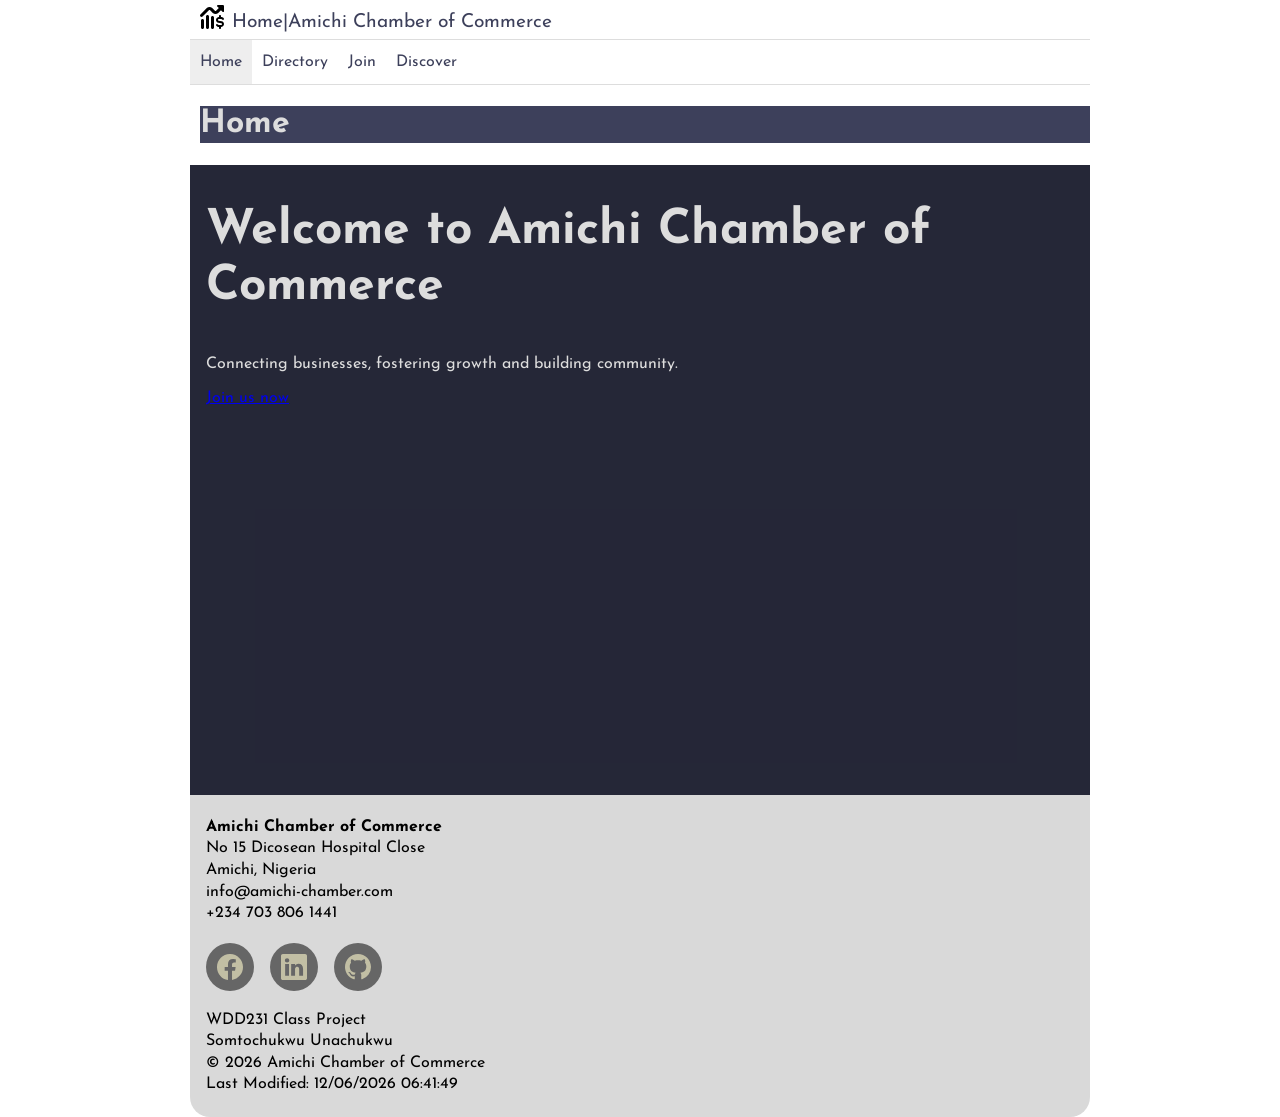
==== chamber/index.html @ 7832e273 "added code" ====
<!DOCTYPE html>
<html lang="en">

<head>
    <meta charset="UTF-8">
    <meta name="viewport" content="width=device-width, initial-scale=1.0">
    <title>Home| Amichi Chamber of Commerce</title>
    <meta name="author" content="Somtochukwu Unachukwu">
    <meta name="description"
        content="This website will serve as a resource hub for businesses in the city of Amichi. The site provides information on local events, host networking. ">

    <meta property="og:title" content="Amichi Chamber of Commerce">
    <meta property="og:description"
        content="This website will serve as a resource hub for businesses in the city of Amichi. The site provides information on local events, host networking. ">
    <meta property="og:image" content="https://sommy200.github.io/wdd231/chamber/images/growth-chart-invest.svg">
    <meta property="og:url" content="https://sommy200.github.io/wdd231/chamber/index.html">

    <link rel="preconnect" href="https://fonts.googleapis.com">
    <link rel="preconnect" href="https://fonts.gstatic.com" crossorigin>
    <link href="https://fonts.googleapis.com/css2?family=Josefin+Sans:ital,wght@0,100..700;1,100..700&display=swap"
        rel="stylesheet">
    <link rel="stylesheet" href="styles/normalize.css">
    <link rel="stylesheet" href="styles/home.css">
    <link rel="stylesheet" href="styles/directory_large.css">

    <link rel="icon" href="favicon-chamber.ico">

    <script src="scripts/hero.js" defer></script>
    <script src="scripts/navigation.js" defer></script>
    <script src="scripts/date.js" defer></script>
</head>

<body>
    <header>
        <img src="images/growth-chart-invest.svg" alt="Amichi Chamber of Commerce Logo" width="24" height="24">
        <span>Home|Amichi Chamber of Commerce</span>
        <button id="ham-btn" class="hamburger"></button>
    </header>
    <nav id="nav-bar" class="navigation">
        <ul>
            <li class="current"><a href="#">Home</a></li>
            <li><a href="#">Directory</a></li>
            <li><a href="#">Join</a></li>
            <li><a href="#">Discover</a></li>
        </ul>
    </nav>
    <main>
        <h1> Home</h1>
        <section class="hero">
            <img src= "https://images.unsplash.com/photo-1467232004584-a241de8bcf5d?w=500&auto=format&fit=crop&q=60&ixlib=rb-4.1.0&ixid=NHwxMjA3fDA%3D" alt="Computer screen showing financial projections" class="hero-img" width="900" height="600">
            <img src="https://independent.ng/wp-content/uploads/2026/09/Amichi.png" alt="Amichi town logo" class="hero-img" width="900" height="600">
            <div class="hero-content">
                <h2>Welcome to Amichi Chamber of Commerce</h2>
                <p>Connecting businesses, fostering growth and building community.</p>
                <a class="btn" href="join.html">Join us now</a>
            </div>
        </section>
       
    </main>
    <footer>
        <div class="footer-contact">
            <p><strong>Amichi Chamber of Commerce</strong></p>
            <p>No 15 Dicosean Hospital Close</p>
            <p>Amichi, Nigeria</p>
            <p>info@amichi-chamber.com</p>
            <p>+234 703 806 1441</p>
        </div>

        <div class="social">
            <a href="https://www.facebook.com/somtochukwu.unachukwu"><img src="images/face_book.svg" alt="Facebook"
                    width="26" height="26"></a>
            <a href="https://www.linkedin.com/in/somtochukwu-christian-unachukwu-9a2537103"><img
                    src="images/linkedin.svg" alt="LinkedIn" width="26" height="26"></a>
            <a href="https://github.com/Sommy200"><img src="images/github.svg" alt="GitHub" width="26" height="26"></a>
        </div>

        <div class="footer-info">
            <p>WDD231 Class Project</p>
            <p>Somtochukwu Unachukwu</p>
            <p>&copy; <span id="currentyear"></span> Amichi Chamber of Commerce</p>
            <p id="lastModified"></p>
        </div>
    </footer>

</body>

</html>
---- chamber/styles/home.css ----
* {
    font-family: "josefin sans", sans-serif;
    box-sizing: border-box;
}

/**********header**********/
header {
    display: grid;
    grid-template-columns: 24px auto 44px;
    padding: 5px 0 5px 10px;
    align-items: end;
    border-bottom: solid 1px #ddd;
    column-gap: 8px;

}

header img {
    display: block;
    width: 100%;
    height: auto;
    padding-bottom: 5px;
}

header span {
    font-size: 1.2rem;
    color: #3D405b
}

/*********hamburger********/
.hamburger {
    background: none;
    border: none;
    color: #3D405b;
    cursor: pointer;
    font-family: verdana, geneva, tahoma, sans-serif;

}

.hamburger::before {
    content: "\2630";
    font-size: 2rem;

}

.hamburger.show::before {
    content: "\00D7"
}

.navigation {
    display: none;
}

.navigation.show {
    display: block;
}

.navigation ul {
    list-style-type: none;
    margin: 0;
    padding: 0;
}

.navigation a {
    display: block;
    padding: .8rem 10px;
    color: #3D405b;
    text-decoration: none;
    border-bottom: solid 1px #ddd;
}

.navigation a:hover {
    background-color: #e07A5F
}

.navigation li.current {
    background-color: #eee;
}

h1 {
    margin-left: 10px;
    background-color: #3D405b;
    color: #ddd
}
.hero-content h2 {
    color: #ddd;
    font-size: 3rem;
}

.hero-content p {
    color: #ddd
    

    
}
.hero {
    position: relative;
    height: 70vh;
    /* Adjust height to fit your layout */
    overflow: hidden;
    background-color: #3D405b;
    
}

.hero img.hero-img {
    position: absolute;
    top: 0;
    left: 0;
    width: 100%;
    height: 100%;
    object-fit: cover;
    /* Ensures images cover the space without distorting */
    z-index: 1;
    opacity: 0;
    transition: opacity 1.5s ease-in-out;
}
/* The active image fades into view */
.hero img.hero-img.active {
    opacity: 1;
}
/* Dark overlay so white text stands out over the photos */
.hero::after {
    content: "";
    position: absolute;
    top: 0;
    left: 0;
    width: 100%;
    height: 100%;
    background-color: rgba(0, 0, 0, 0.4);
    z-index: 2;
}

/* Ensure text sits safely on top of images and overlay */
.hero-content {
    position: relative;
    z-index: 3;
    max-width: 800px;
    padding: 0 1rem;
}

footer {
    background-color: #d9d9d9;
    padding: 1.25rem 1rem;
    text-align: left;
    border-radius: 0 0 20px 20px;
}

footer p {
    margin: 0.2rem 0;
    font-size: 1rem;
}

.social {
    display: flex;
    gap: 1rem;
    margin: 1.25rem 0;
}

.social a {
    display: flex;
    justify-content: center;
    align-items: center;
    width: 48px;
    height: 48px;
    background-color: #666;
    border-radius: 50%;
}

.social img {
    width: 26px;
    height: 26px;
    filter: invert(1);
}

.social a:hover {
    background-color: #3D405b;
}

.filters {
    display: flex;
    justify-content: center;
    gap: 10px;
    padding: 1rem 10px 0;
}

.filters button {
    flex: 1;
    max-width: 160px;
    padding: 0.6rem;
    font-size: 1rem;
    font-weight: 700;
    background-color: #ccc;
    border: 2px solid #222;
    border-radius: 6px;
    cursor: pointer;
}

.filters button[aria-pressed="true"] {
    background-color: #3D405b;
    color: #fff;
}

#directory {
    display: grid;
    gap: 1rem;
    padding: 1rem 10px;
    min-height: 450px;
}

#directory.grid {
    grid-template-columns: repeat(auto-fit, minmax(240px, 1fr));
}

#directory.list {
    grid-template-columns: 1fr;
}

.member-card {
    border: 1px solid #3D405b;
    padding: 1rem;
    text-align: center;
}

.member-card img {
    display: block;
    margin: 0 auto 0.5rem;
    max-width: 100%;
    height: auto;
    aspect-ratio: 3/2;
    object-fit: contain;
}

.member-card h2 {
    margin: 0.25rem 0;
    font-size: 1.1rem;
    color: #3D405b;
}

.member-card p {
    margin: 0.2rem 0;
    font-size: 0.9rem;
}

#directory.list .member-card {
    display: grid;
    grid-template-columns: 100px 1fr;
    align-items: center;
    gap: 1rem;
    text-align: left;
    padding: 0.5rem 1rem;
}

#directory.list .member-card img {
    margin: 0;
}
---- chamber/styles/directory_large.css ----
@media only screen and (min-width: 38rem) {

    header,
    main,
    nav,
    footer {
        max-width: 900px;
        margin: 0 auto;
    }

    header {
        grid-template-columns: 24px auto;
    }

    .hamburger {
        display: none;
    }

    .navigation {
        display: block;
        border-bottom: solid 1px #ddd;
    }

    .navigation ul {
        display: flex;
    }

    .navigation a {
        border: none;
    }



}
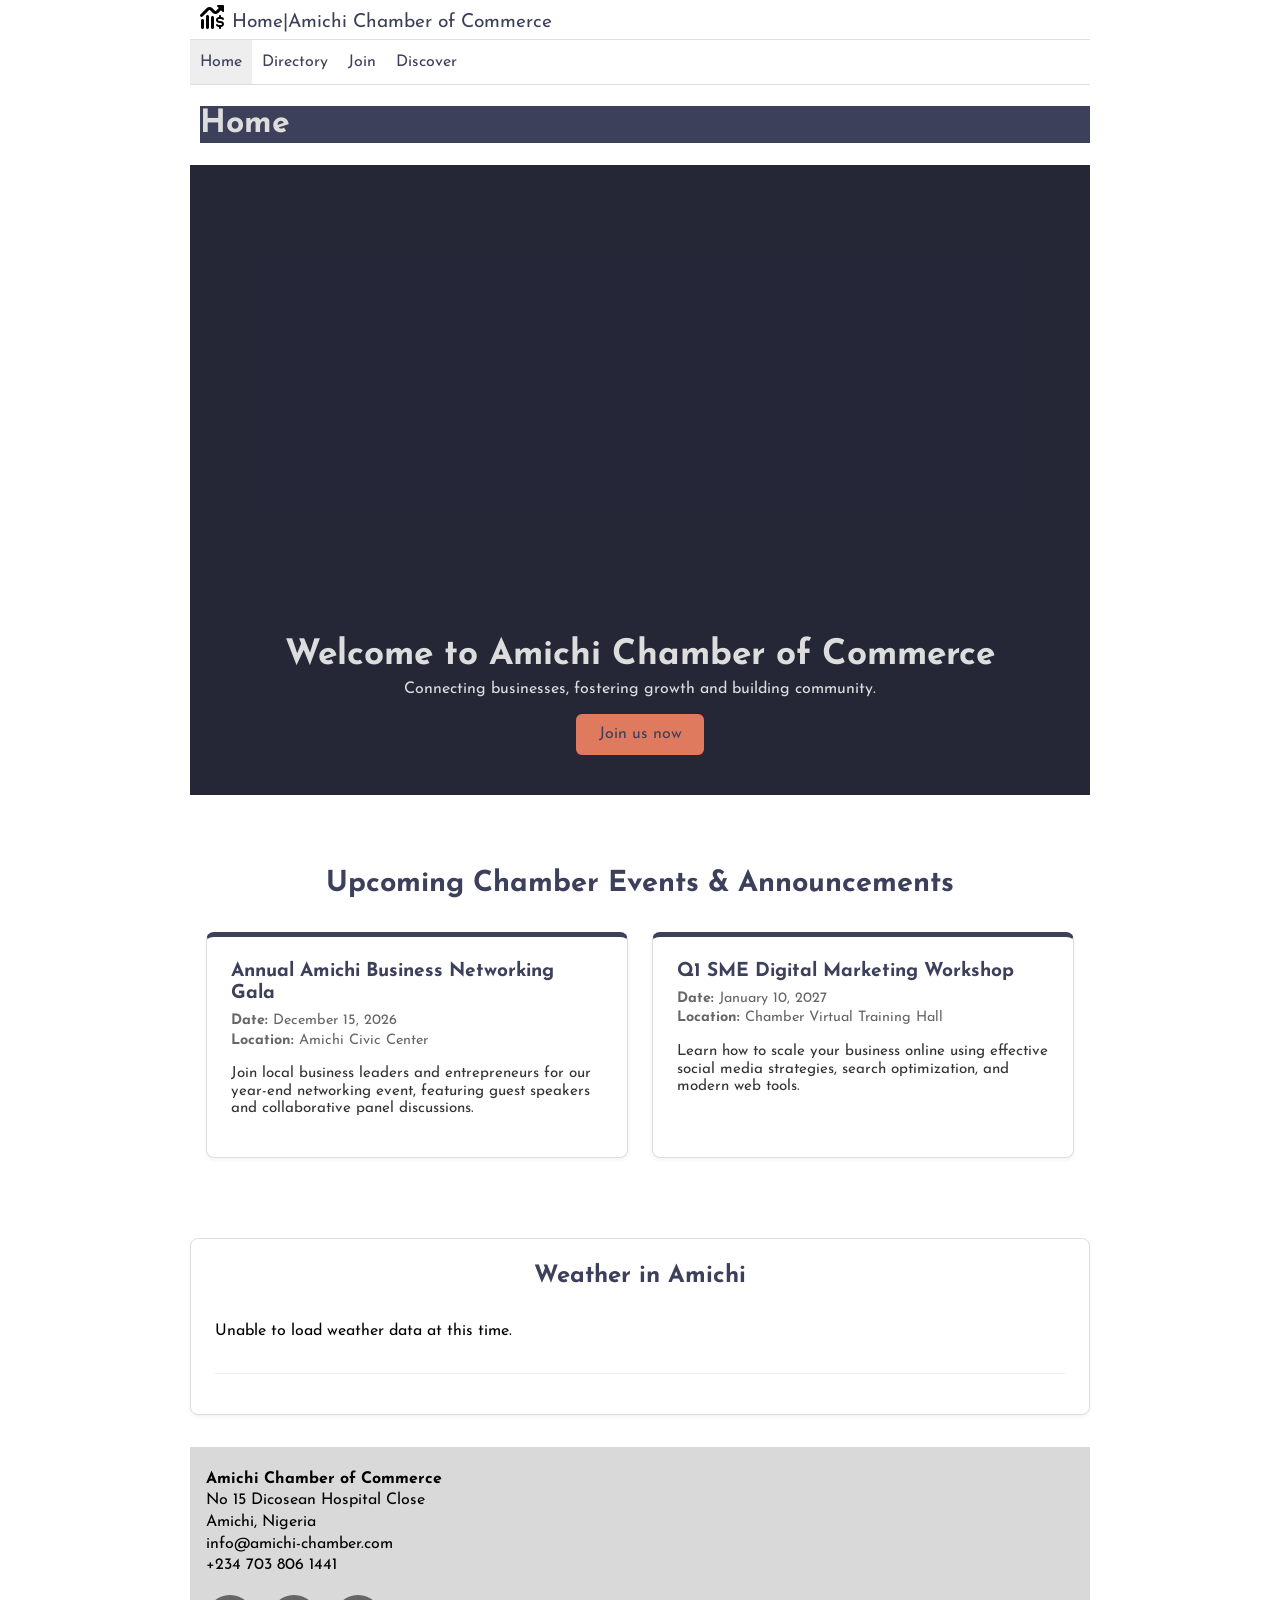
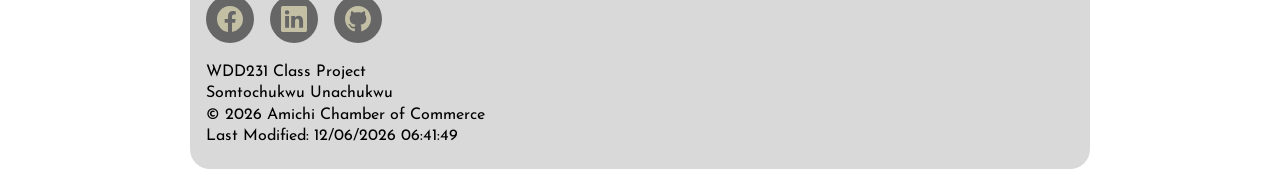
==== commit f8b46d50: "added code" ====
--- a/chamber/index.html
+++ b/chamber/index.html
@@ -27,6 +27,7 @@
 
     <script src="scripts/hero.js" defer></script>
     <script src="scripts/navigation.js" defer></script>
+    <script src="scripts/weather.js" defer></script>
     <script src="scripts/date.js" defer></script>
 </head>
 
@@ -53,6 +54,37 @@
                 <h2>Welcome to Amichi Chamber of Commerce</h2>
                 <p>Connecting businesses, fostering growth and building community.</p>
                 <a class="btn" href="join.html">Join us now</a>
+            </div>
+        </section>
+
+        <section class="home-events">
+            <h2>Upcoming Chamber Events & Announcements</h2>
+            <div class="events-grid">
+                <article class="event-card">
+                    <h3>Annual Amichi Business Networking Gala</h3>
+                    <p class="event-date"><strong>Date:</strong> December 15, 2026</p>
+                    <p class="event-location"><strong>Location:</strong> Amichi Civic Center</p>
+                    <p>Join local business leaders and entrepreneurs for our year-end networking event, featuring guest speakers
+                        and collaborative panel discussions.</p>
+                </article>
+        
+                <article class="event-card">
+                    <h3>Q1 SME Digital Marketing Workshop</h3>
+                    <p class="event-date"><strong>Date:</strong> January 10, 2027</p>
+                    <p class="event-location"><strong>Location:</strong> Chamber Virtual Training Hall</p>
+                    <p>Learn how to scale your business online using effective social media strategies, search optimization, and
+                        modern web tools.</p>
+                </article>
+            </div>
+        </section>
+
+        <section class="weather-card">
+            <h2>Weather in Amichi</h2>
+            <div id="current-weather">
+                <!-- Current weather will be dynamically injected here -->
+            </div>
+            <div id="forecast" class="forecast-container">
+                <!-- 3-day forecast will be dynamically injected here -->
             </div>
         </section>
        
--- a/chamber/styles/home.css
+++ b/chamber/styles/home.css
@@ -83,11 +83,18 @@
 }
 .hero-content h2 {
     color: #ddd;
-    font-size: 3rem;
+    background-color: transparent;
+    font-size: 2.2rem;
+    margin-bottom: 0.2rem;
+    
+    
 }
 
 .hero-content p {
-    color: #ddd
+    color: #ddd;
+    margin-top: 0;
+    margin-bottom: 1rem;
+    
     
 
     
@@ -129,13 +136,158 @@
     z-index: 2;
 }
 
-/* Ensure text sits safely on top of images and overlay */
+
 .hero-content {
-    position: relative;
-    z-index: 3;
-    max-width: 800px;
-    padding: 0 1rem;
-}
+    position: absolute;
+        top: 0;
+        left: 0;
+        width: 100%;
+        height: 100%;
+        z-index: 3;
+        display: flex;
+        flex-direction: column;
+        align-items: center;
+        /* Centers text horizontally */
+        justify-content: flex-end;
+        /* Pushes content to the bottom */
+        text-align: center;
+        color: #fff;
+        padding: 0 1rem 2.5rem 1rem;
+        /* Adds space at the bottom */
+    
+}
+
+.btn {
+    display: inline-block;
+    background: #e07A5F;
+    color: #3D405b;
+    padding: 0.7rem 1.4rem;
+    border: 0;
+    border-radius: 6px;
+    text-decoration: none;
+    cursor: pointer;
+}
+
+.btn:hover, .btn:focus-visible {
+    background: #3D405b;
+    color: #ddd;
+}
+
+.home-events {
+    padding: 3rem 1rem;
+    max-width: 900px;
+    margin: 0 auto;
+}
+
+.home-events h2 {
+    text-align: center;
+    color: #3D405b;
+    font-size: 1.8rem;
+    margin-bottom: 2rem;
+}
+
+.events-grid {
+    display: grid;
+    grid-template-columns: repeat(auto-fit, minmax(280px, 1fr));
+    gap: 1.5rem;
+}
+
+.event-card {
+    background-color: #ffffff;
+    border: 1px solid #ddd;
+    border-top: 5px solid #3D405b;
+    /* Accent top border */
+    border-radius: 8px;
+    padding: 1.5rem;
+    box-shadow: 0 2px 4px rgba(0, 0, 0, 0.05);
+    transition: transform 0.2s ease;
+}
+
+.event-card:hover {
+    transform: translateY(-3px);
+    box-shadow: 0 4px 8px rgba(0, 0, 0, 0.1);
+}
+
+.event-card h3 {
+    color: #3D405b;
+    margin-top: 0;
+    margin-bottom: 0.5rem;
+    font-size: 1.2rem;
+}
+
+.event-date,
+.event-location {
+    font-size: 0.9rem;
+    color: #666;
+    margin: 0.2rem 0;
+}
+
+.event-card p:last-child {
+    margin-top: 1rem;
+    font-size: 0.95rem;
+    color: #333;
+}
+
+.weather-card {
+    background-color: #ffffff;
+    border: 1px solid #ddd;
+    border-radius: 8px;
+    padding: 1.5rem;
+    max-width: 900px;
+    margin: 2rem auto;
+    box-shadow: 0 2px 4px rgba(0, 0, 0, 0.05);
+}
+
+.weather-card h2 {
+    color: #3D405b;
+    margin-top: 0;
+    font-size: 1.5rem;
+    text-align: center;
+    margin-bottom: 1rem;
+}
+
+#current-weather {
+    display: flex;
+    align-items: center;
+    gap: 1rem;
+    padding-bottom: 1rem;
+    border-bottom: 1px solid #eee;
+    margin-bottom: 1rem;
+}
+
+#current-weather img {
+    width: 64px;
+    height: 64px;
+    background-color: #f0f0f0;
+    border-radius: 50%;
+}
+
+.forecast-container {
+    display: grid;
+    grid-template-columns: repeat(auto-fit, minmax(120px, 1fr));
+    gap: 1rem;
+    text-align: center;
+}
+
+.forecast-day {
+    background-color: #f9f9f9;
+    padding: 0.75rem;
+    border-radius: 6px;
+    border: 1px solid #eee;
+}
+
+.forecast-day h4 {
+    margin: 0 0 0.5rem 0;
+    color: #3D405b;
+    font-size: 0.95rem;
+}
+
+.forecast-day p {
+    margin: 0.2rem 0;
+    font-size: 0.9rem;
+    color: #555;
+}
+
 
 footer {
     background-color: #d9d9d9;
@@ -199,56 +351,3 @@
     color: #fff;
 }
 
-#directory {
-    display: grid;
-    gap: 1rem;
-    padding: 1rem 10px;
-    min-height: 450px;
-}
-
-#directory.grid {
-    grid-template-columns: repeat(auto-fit, minmax(240px, 1fr));
-}
-
-#directory.list {
-    grid-template-columns: 1fr;
-}
-
-.member-card {
-    border: 1px solid #3D405b;
-    padding: 1rem;
-    text-align: center;
-}
-
-.member-card img {
-    display: block;
-    margin: 0 auto 0.5rem;
-    max-width: 100%;
-    height: auto;
-    aspect-ratio: 3/2;
-    object-fit: contain;
-}
-
-.member-card h2 {
-    margin: 0.25rem 0;
-    font-size: 1.1rem;
-    color: #3D405b;
-}
-
-.member-card p {
-    margin: 0.2rem 0;
-    font-size: 0.9rem;
-}
-
-#directory.list .member-card {
-    display: grid;
-    grid-template-columns: 100px 1fr;
-    align-items: center;
-    gap: 1rem;
-    text-align: left;
-    padding: 0.5rem 1rem;
-}
-
-#directory.list .member-card img {
-    margin: 0;
-}
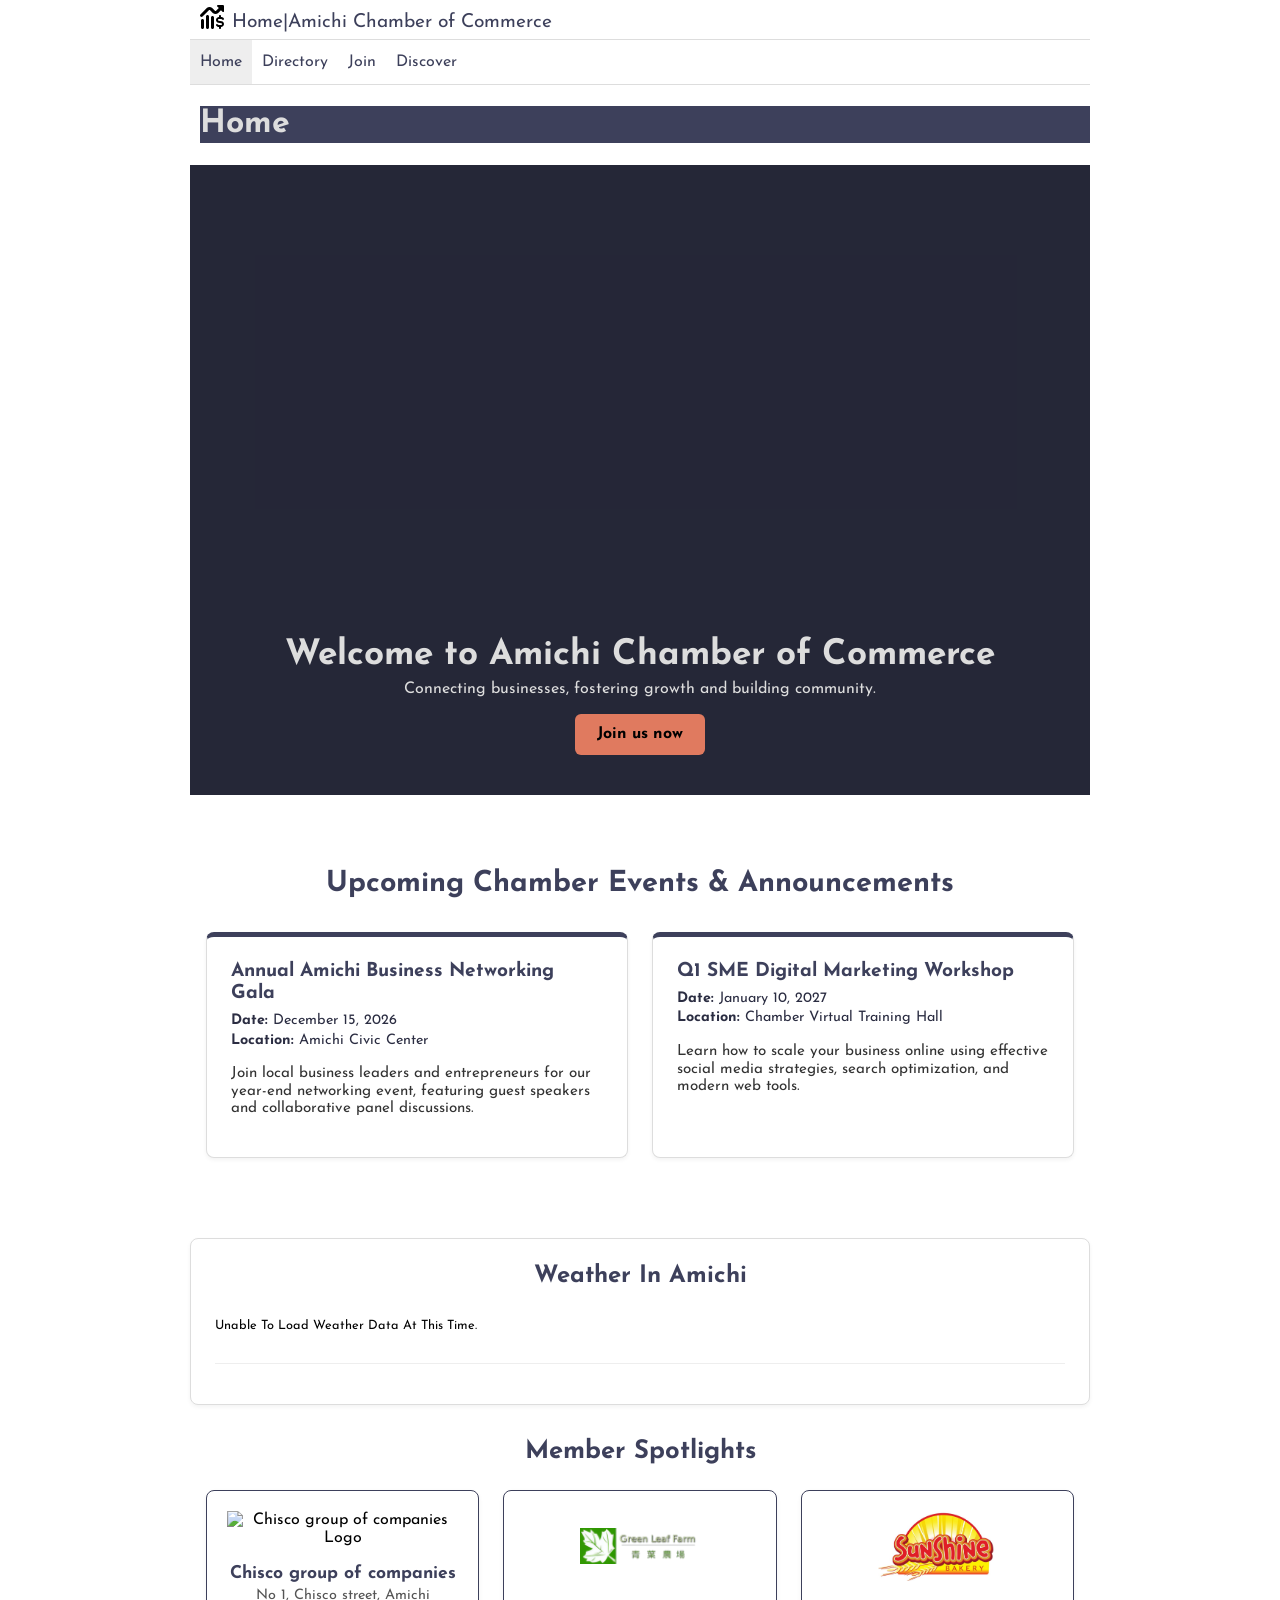
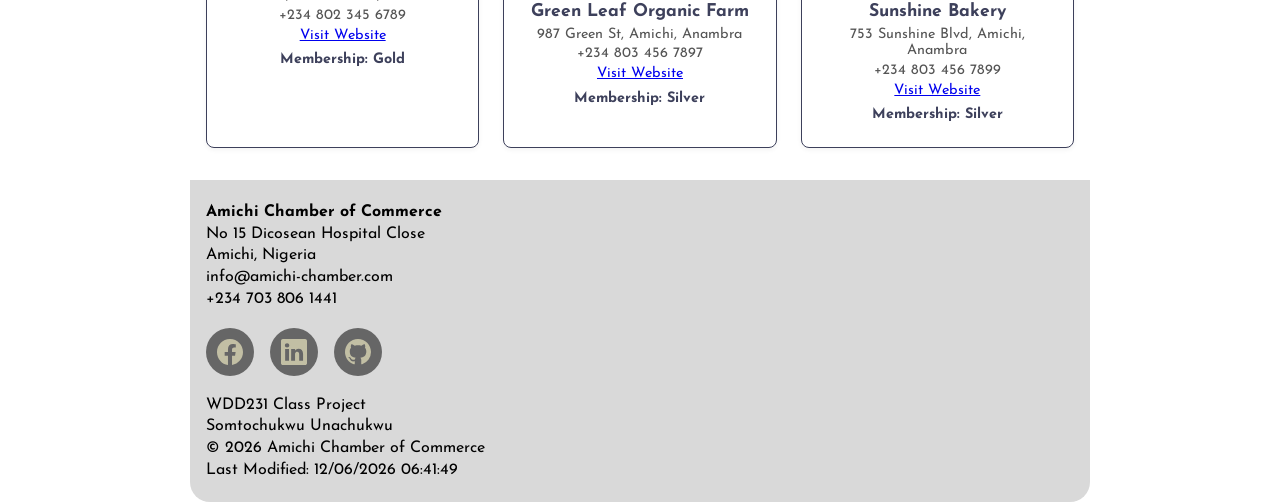
==== commit 2a5c12cc: "added code" ====
--- a/chamber/index.html
+++ b/chamber/index.html
@@ -29,18 +29,19 @@
     <script src="scripts/navigation.js" defer></script>
     <script src="scripts/weather.js" defer></script>
     <script src="scripts/date.js" defer></script>
+    <script src="scripts/spotlights.js" defer></script>
 </head>
 
 <body>
     <header>
         <img src="images/growth-chart-invest.svg" alt="Amichi Chamber of Commerce Logo" width="24" height="24">
         <span>Home|Amichi Chamber of Commerce</span>
-        <button id="ham-btn" class="hamburger"></button>
+        <button id="ham-btn" class="hamburger" aria-label="Menu"></button>
     </header>
     <nav id="nav-bar" class="navigation">
         <ul>
             <li class="current"><a href="#">Home</a></li>
-            <li><a href="#">Directory</a></li>
+            <li><a href="directory.html">Directory</a></li>
             <li><a href="#">Join</a></li>
             <li><a href="#">Discover</a></li>
         </ul>
@@ -48,7 +49,7 @@
     <main>
         <h1> Home</h1>
         <section class="hero">
-            <img src= "https://images.unsplash.com/photo-1467232004584-a241de8bcf5d?w=500&auto=format&fit=crop&q=60&ixlib=rb-4.1.0&ixid=NHwxMjA3fDA%3D" alt="Computer screen showing financial projections" class="hero-img" width="900" height="600">
+            <img src="https://images.unsplash.com/photo-1467232004584-a241de8bcf5d?w=500&auto=format&fit=crop&q=60&ixlib=rb-4.1.0&ixid=NHwxMjA3fDA%3D" alt="Computer screen showing financial projections" class="hero-img" width="900" height="600">
             <img src="https://independent.ng/wp-content/uploads/2026/09/Amichi.png" alt="Amichi town logo" class="hero-img" width="900" height="600">
             <div class="hero-content">
                 <h2>Welcome to Amichi Chamber of Commerce</h2>
@@ -87,6 +88,13 @@
                 <!-- 3-day forecast will be dynamically injected here -->
             </div>
         </section>
+
+        <section class="spotlights-container">
+            <h2>Member Spotlights</h2>
+            <div id="spotlight-cards" class="spotlight-grid">
+                <!-- Spotlight cards will be dynamically loaded here -->
+            </div>
+        </section>
        
     </main>
     <footer>
--- a/chamber/styles/home.css
+++ b/chamber/styles/home.css
@@ -2,6 +2,7 @@
     font-family: "josefin sans", sans-serif;
     box-sizing: border-box;
 }
+
 
 /**********header**********/
 header {
@@ -160,17 +161,21 @@
 .btn {
     display: inline-block;
     background: #e07A5F;
-    color: #3D405b;
+    color: #000000;
+    /* Pure black for maximum contrast */
     padding: 0.7rem 1.4rem;
     border: 0;
-    border-radius: 6px;
-    text-decoration: none;
+     border-radius: 6px;
+     text-decoration: none;
     cursor: pointer;
+    font-weight: 700;
+    /* Makes the dark text bolder and easier to read */
+    
 }
 
 .btn:hover, .btn:focus-visible {
     background: #3D405b;
-    color: #ddd;
+    color: #ffffff;
 }
 
 .home-events {
@@ -218,7 +223,7 @@
 .event-date,
 .event-location {
     font-size: 0.9rem;
-    color: #666;
+    color: #2b2d42;
     margin: 0.2rem 0;
 }
 
@@ -287,6 +292,82 @@
     font-size: 0.9rem;
     color: #555;
 }
+
+.weather-desc {
+    margin: 0;
+    color: #3D405b;
+    /* High contrast and matches your theme */
+    text-transform: capitalize;
+}
+
+.weather-metric {
+    font-size: 1.5rem;
+    font-weight: bold;
+    margin: 0;
+    color: #3D405b;
+    /* High contrast and matches your theme */
+    text-transform: capitalize;
+}
+
+.weather-card {
+    font-size: 0.8rem;
+    text-transform: capitalize;
+}
+
+
+.spotlights-container {
+    max-width: 900px;
+    margin: 2rem auto;
+    padding: 0 1rem;
+}
+
+.spotlights-container h2 {
+    text-align: center;
+    color: #3D405b;
+    font-size: 1.6rem;
+    margin-bottom: 1.5rem;
+}
+
+.spotlight-grid {
+    display: grid;
+    grid-template-columns: repeat(auto-fit, minmax(260px, 1fr));
+    gap: 1.5rem;
+}
+
+.spotlight-card {
+    background-color: #ffffff;
+    border: 1px solid #3D405b;
+    border-radius: 8px;
+    padding: 1.25rem;
+    text-align: center;
+    box-shadow: 0 2px 5px rgba(0, 0, 0, 0.05);
+}
+
+.spotlight-card img {
+    max-width: 100%;
+    height: 70px;
+    object-fit: contain;
+    margin-bottom: 0.75rem;
+}
+
+.spotlight-card h3 {
+    color: #3D405b;
+    font-size: 1.1rem;
+    margin: 0.25rem 0;
+}
+
+.spotlight-card p {
+    font-size: 0.9rem;
+    margin: 0.2rem 0;
+    color: #555;
+}
+
+.spotlight-card .level {
+    font-weight: bold;
+    color: #3D405b;
+    margin-top: 0.5rem;
+}
+
 
 
 footer {
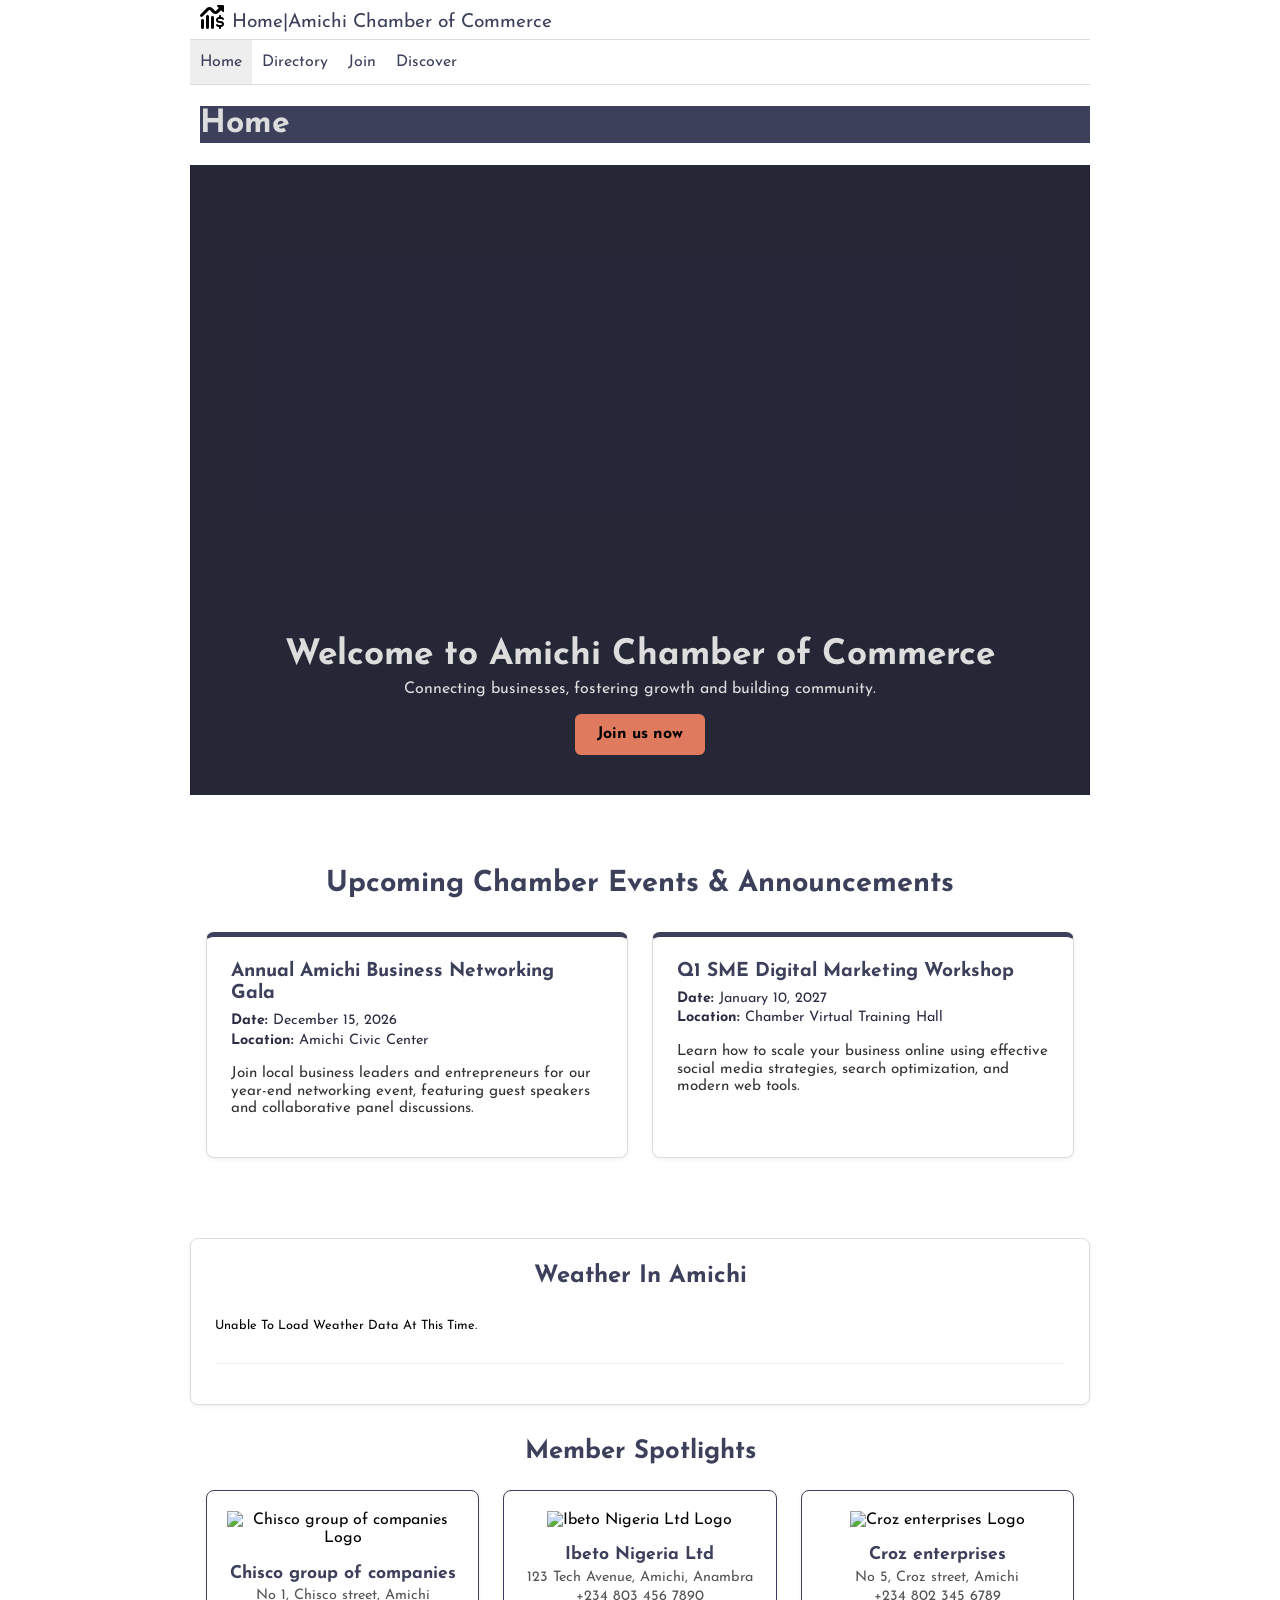
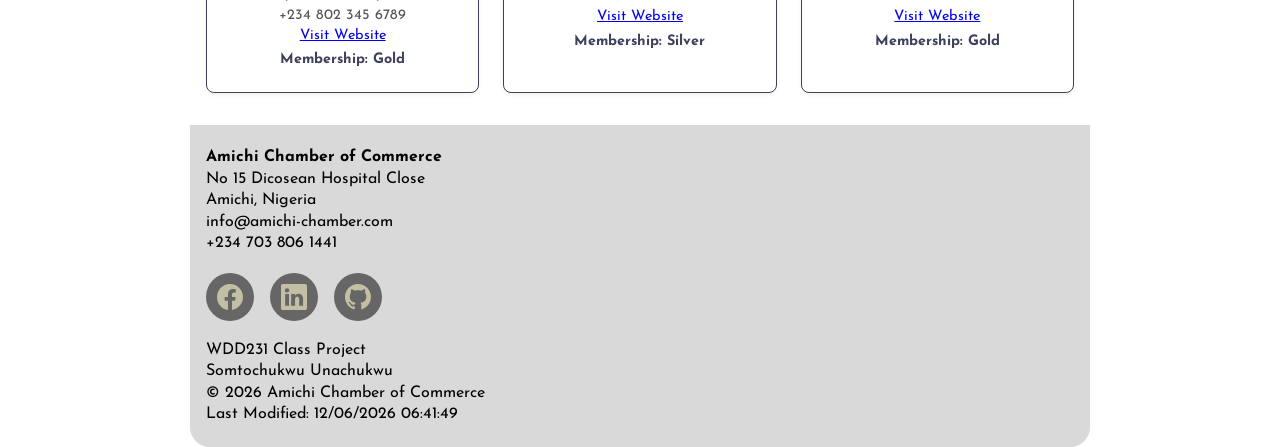
==== commit fbf3ab61: "added code" ====
--- a/chamber/index.html
+++ b/chamber/index.html
@@ -49,8 +49,8 @@
     <main>
         <h1> Home</h1>
         <section class="hero">
-            <img src="https://images.unsplash.com/photo-1467232004584-a241de8bcf5d?w=500&auto=format&fit=crop&q=60&ixlib=rb-4.1.0&ixid=NHwxMjA3fDA%3D" alt="Computer screen showing financial projections" class="hero-img" width="900" height="600">
-            <img src="https://independent.ng/wp-content/uploads/2026/09/Amichi.png" alt="Amichi town logo" class="hero-img" width="900" height="600">
+            <img src="images/computer-logo.jpg" alt="Computer screen showing financial projections" class="hero-img" width="900" height="600">
+            <img src="images/Amichi.png" alt="Amichi town logo" class="hero-img" width="900" height="600">
             <div class="hero-content">
                 <h2>Welcome to Amichi Chamber of Commerce</h2>
                 <p>Connecting businesses, fostering growth and building community.</p>
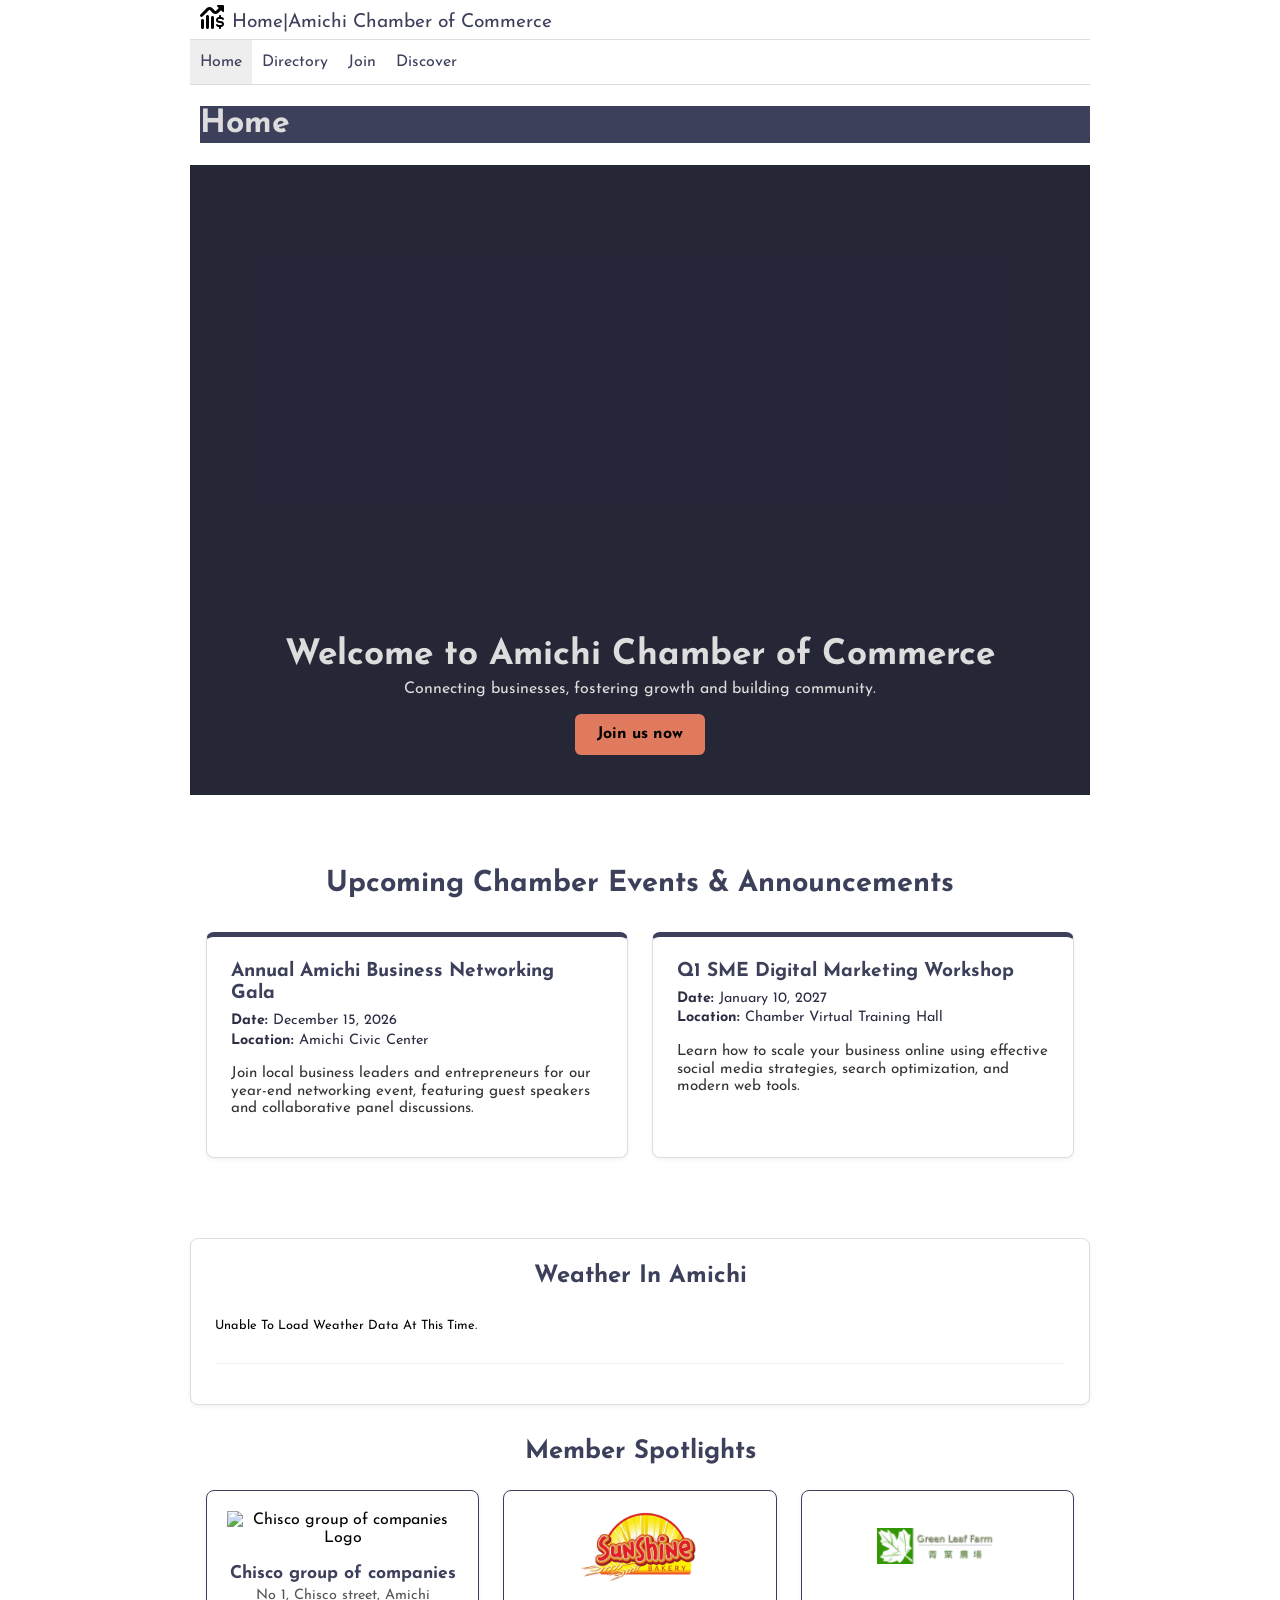
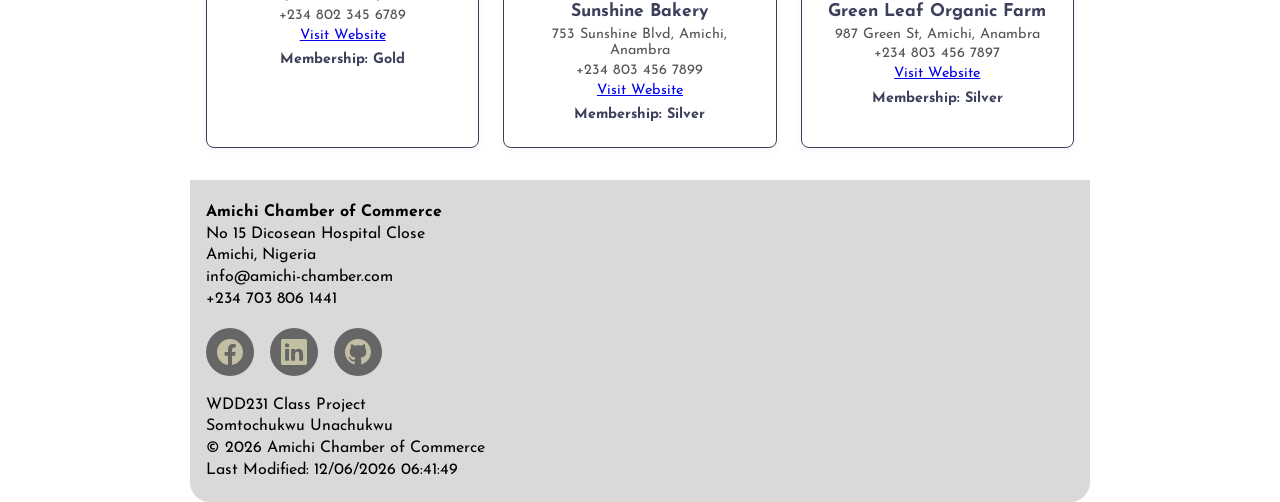
==== commit 20866da8: "added code" ====
--- a/chamber/index.html
+++ b/chamber/index.html
@@ -12,7 +12,7 @@
     <meta property="og:title" content="Amichi Chamber of Commerce">
     <meta property="og:description"
         content="This website will serve as a resource hub for businesses in the city of Amichi. The site provides information on local events, host networking. ">
-    <meta property="og:image" content="https://sommy200.github.io/wdd231/chamber/images/growth-chart-invest.svg">
+    <meta property="og:image" content="https://sommy200.github.io/wdd231/chamber/images/og-image.jpg">
     <meta property="og:url" content="https://sommy200.github.io/wdd231/chamber/index.html">
 
     <link rel="preconnect" href="https://fonts.googleapis.com">
@@ -50,7 +50,7 @@
         <h1> Home</h1>
         <section class="hero">
             <img src="images/computer-logo.jpg" alt="Computer screen showing financial projections" class="hero-img" width="900" height="600">
-            <img src="images/Amichi.png" alt="Amichi town logo" class="hero-img" width="900" height="600">
+            <img src="images/amichi.png" alt="Amichi town logo" class="hero-img" width="900" height="600">
             <div class="hero-content">
                 <h2>Welcome to Amichi Chamber of Commerce</h2>
                 <p>Connecting businesses, fostering growth and building community.</p>
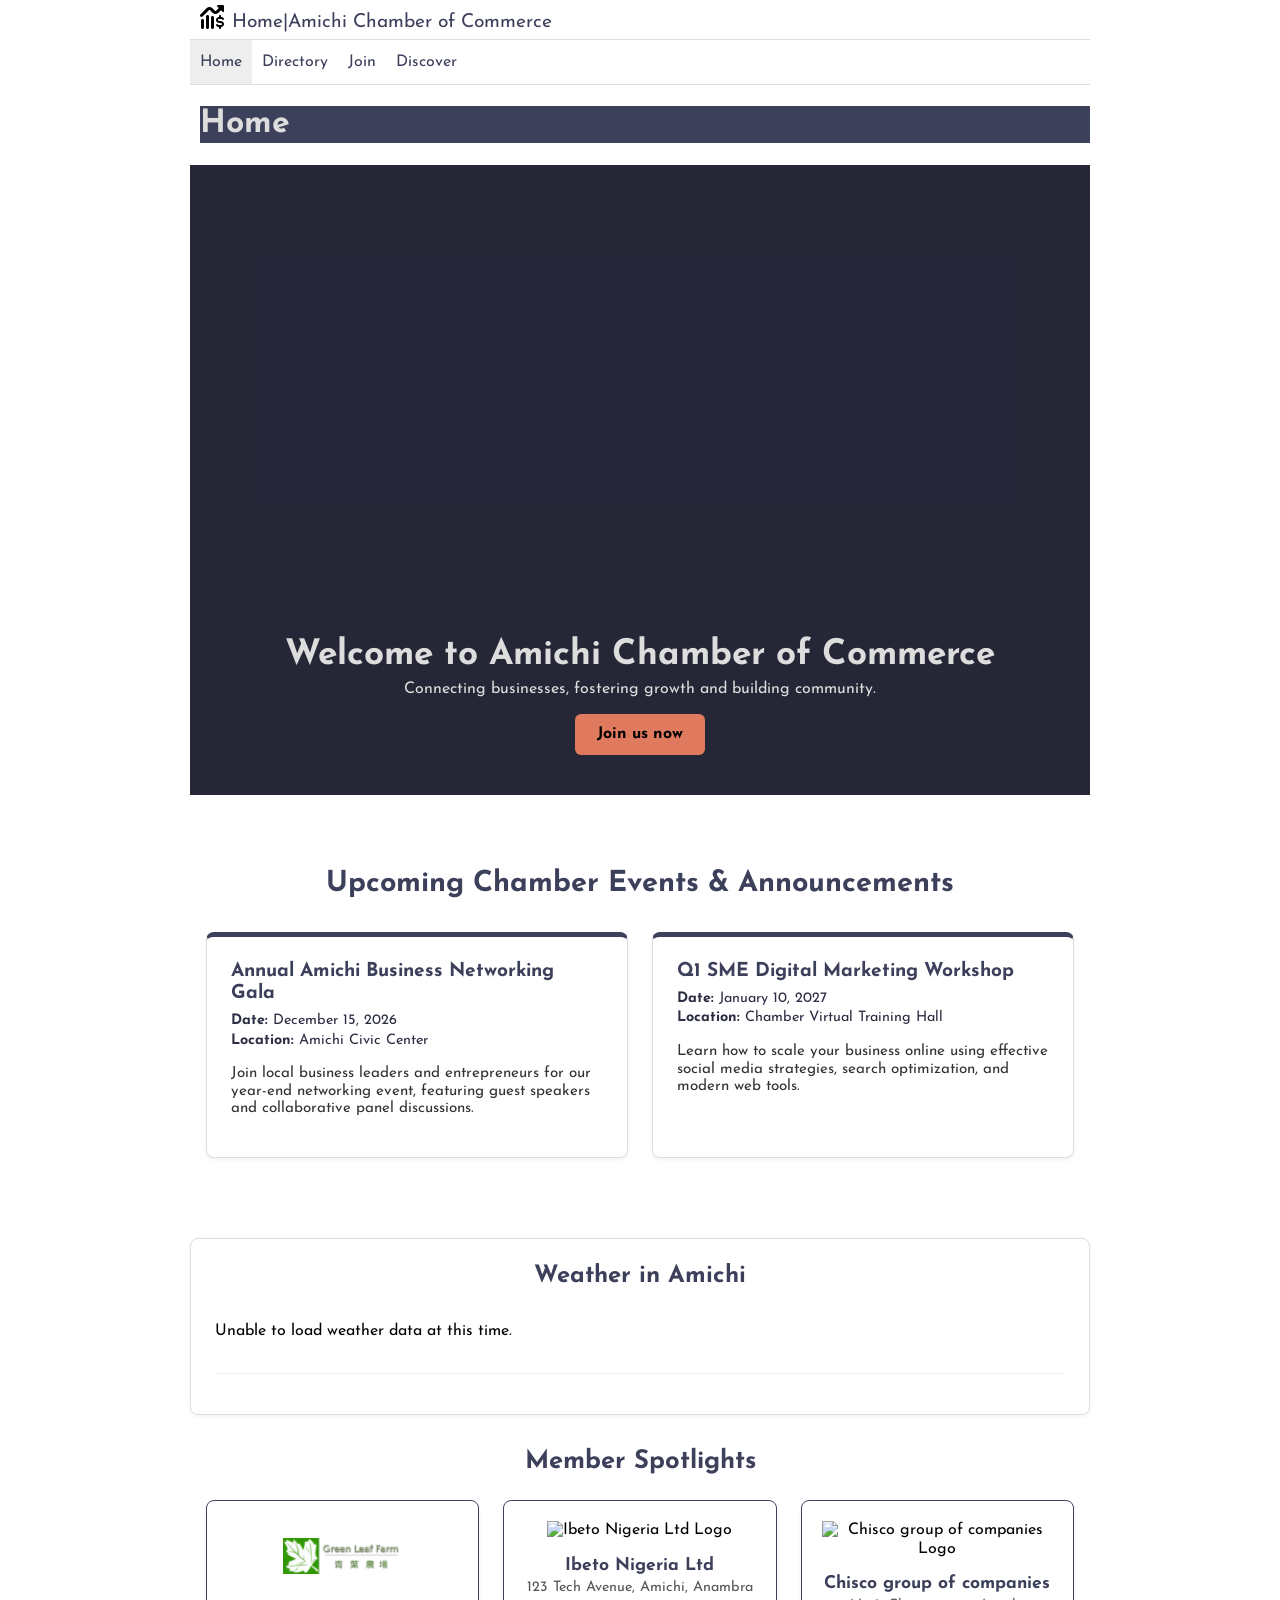
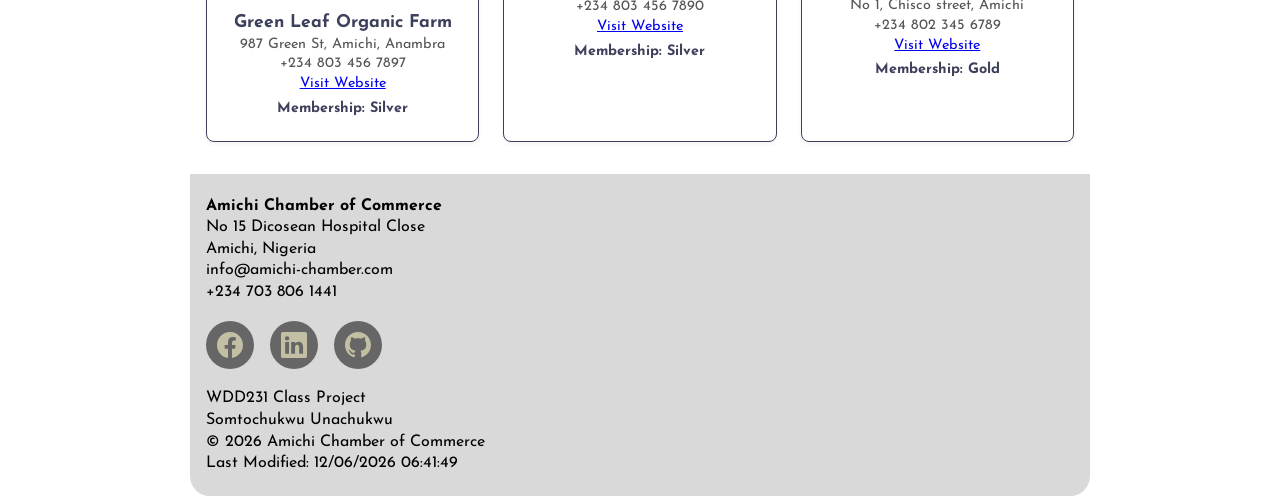
==== commit 6b1437fc: "added code" ====
--- a/chamber/index.html
+++ b/chamber/index.html
@@ -50,7 +50,7 @@
         <h1> Home</h1>
         <section class="hero">
             <img src="images/computer-logo.jpg" alt="Computer screen showing financial projections" class="hero-img" width="900" height="600">
-            <img src="images/amichi.png" alt="Amichi town logo" class="hero-img" width="900" height="600">
+            <img src="images/amichi-logo.png" alt="Amichi town logo" class="hero-img" width="900" height="600">
             <div class="hero-content">
                 <h2>Welcome to Amichi Chamber of Commerce</h2>
                 <p>Connecting businesses, fostering growth and building community.</p>
--- a/chamber/styles/home.css
+++ b/chamber/styles/home.css
@@ -309,7 +309,7 @@
     text-transform: capitalize;
 }
 
-.weather-card {
+.weather-day {
     font-size: 0.8rem;
     text-transform: capitalize;
 }
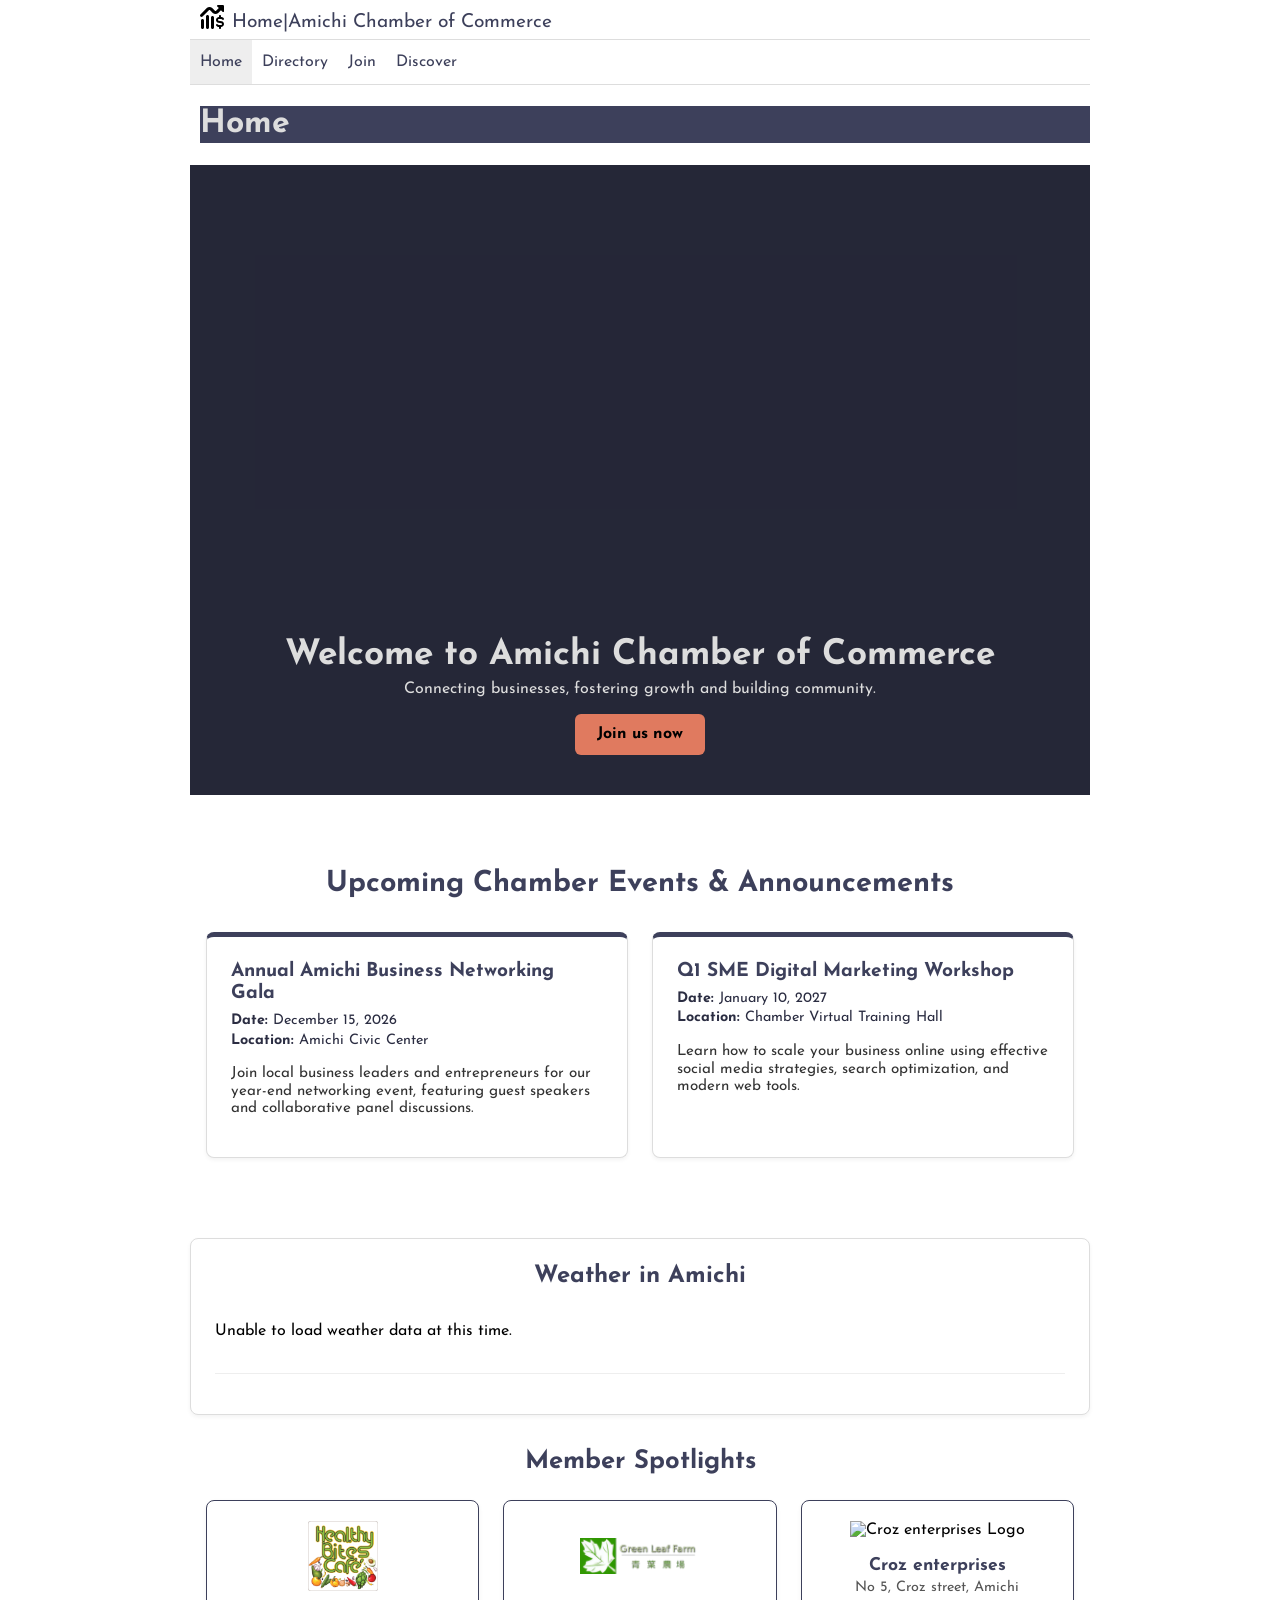
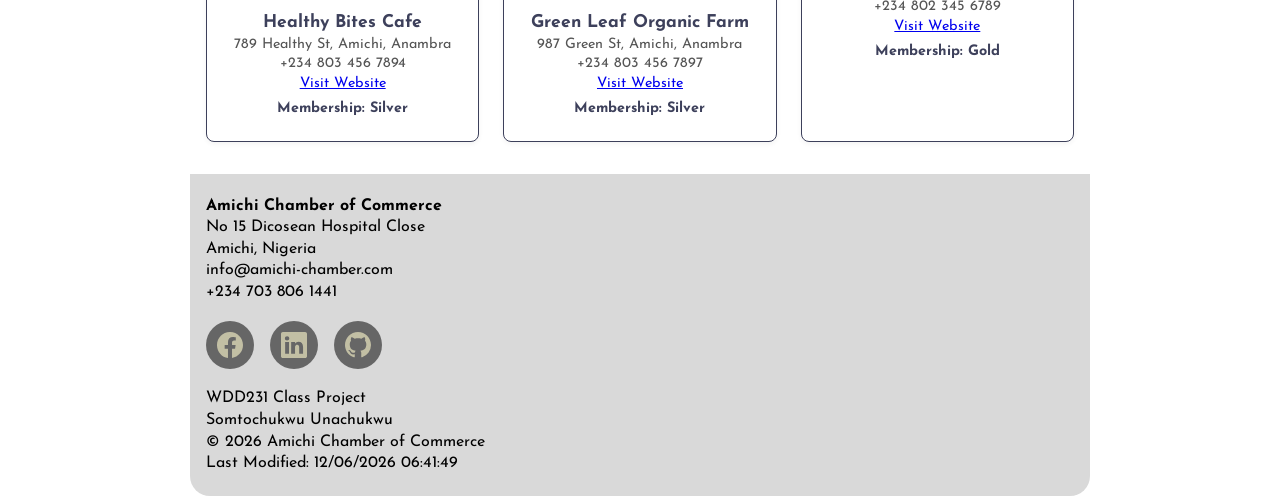
==== commit 6197da17: "added code" ====
--- a/chamber/index.html
+++ b/chamber/index.html
@@ -42,7 +42,7 @@
         <ul>
             <li class="current"><a href="#">Home</a></li>
             <li><a href="directory.html">Directory</a></li>
-            <li><a href="#">Join</a></li>
+            <li><a href="join.html">Join</a></li>
             <li><a href="#">Discover</a></li>
         </ul>
     </nav>
--- a/chamber/styles/directory_large.css
+++ b/chamber/styles/directory_large.css
@@ -29,6 +29,13 @@
         border: none;
     }
 
+        .join-container {
+            grid-template-columns: 1.4fr 1fr;
+            align-items: start;
+            max-width: 1100px;
+            margin: 0 auto;
+        }
+
 
 
 }
